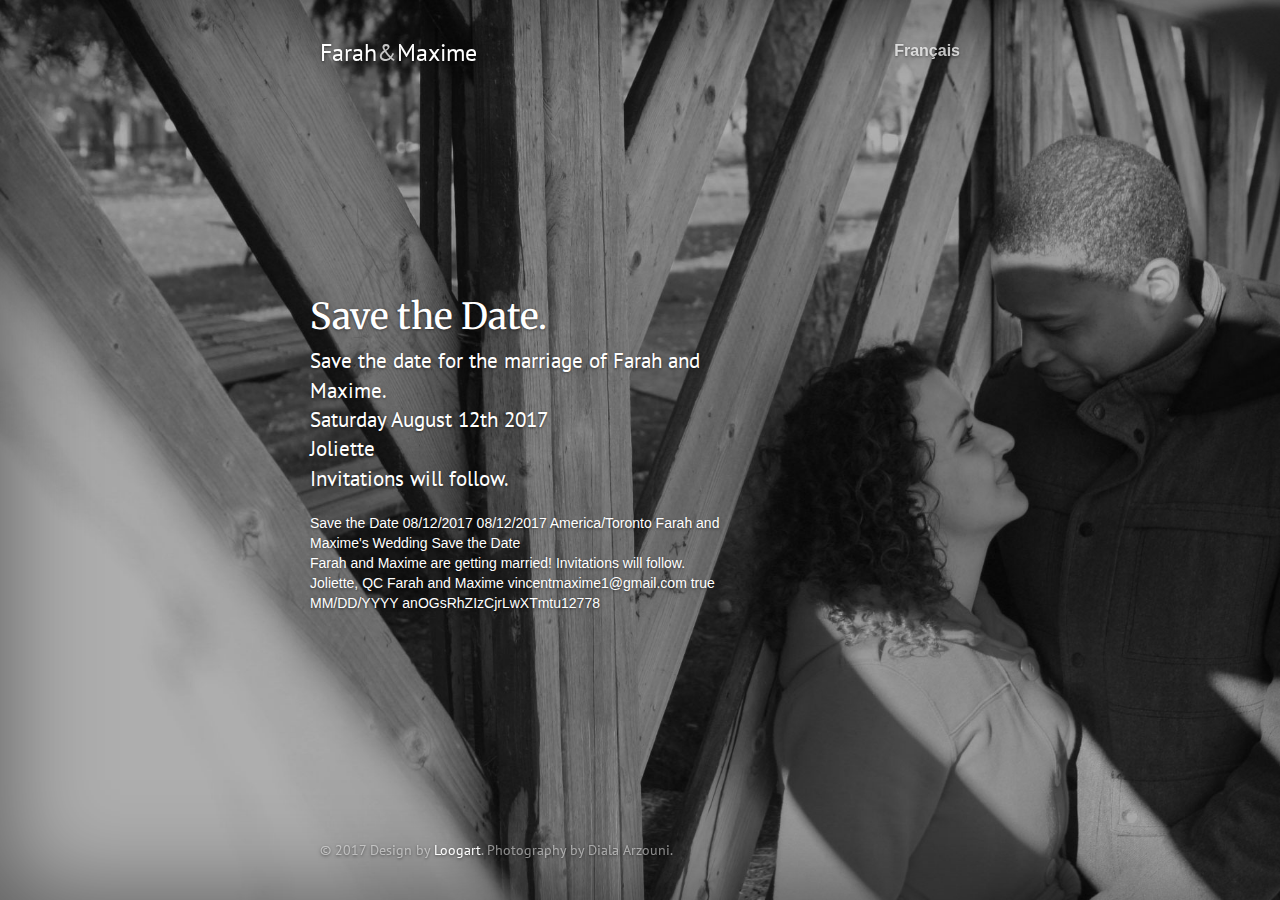
==== index.html @ 4ee81c14 "Uploaded all files to repository" ====
<!DOCTYPE html>
<html lang="en">

<head>
    <meta charset="utf-8">
    <meta http-equiv="X-UA-Compatible" content="IE=edge">
    <meta name="viewport" content="width=device-width, initial-scale=1">
    <!-- The above 3 meta tags *must* come first in the head; any other head content must come *after* these tags -->
    <meta name="description" content="Don Mah development work. Website under development.">
    <meta name="author" content="">
    <link rel="icon" href="../../favicon.ico">

    <title>Farah et Maxime</title>

    <!-- Bootstrap core CSS -->
    <link href="css/bootstrap.min.css" rel="stylesheet">
    <link href="css/cover.css" rel="stylesheet">
    <link href="https://maxcdn.bootstrapcdn.com/font-awesome/4.7.0/css/font-awesome.min.css" rel="stylesheet" integrity="sha384-wvfXpqpZZVQGK6TAh5PVlGOfQNHSoD2xbE+QkPxCAFlNEevoEH3Sl0sibVcOQVnN" crossorigin="anonymous">
    <link href="https://fonts.googleapis.com/css?family=Merriweather|PT+Sans" rel="stylesheet">

    <!-- IE10 viewport hack for Surface/desktop Windows 8 bug -->
    <link href="../../assets/css/ie10-viewport-bug-workaround.css" rel="stylesheet">
    <script src="../../assets/js/ie-emulation-modes-warning.js"></script>

    <!-- AddEvent -->
    <script type="text/javascript" src="https://addevent.com/libs/atc/1.6.1/atc.min.js" async defer></script>

    <!-- HTML5 shim and Respond.js for IE8 support of HTML5 elements and media queries -->
    <!--[if lt IE 9]>
      <script src="https://oss.maxcdn.com/html5shiv/3.7.3/html5shiv.min.js"></script>
      <script src="https://oss.maxcdn.com/respond/1.4.2/respond.min.js"></script>
    <![endif]-->
</head>

<body>

    <div class="site-wrapper img-cover">

        <div class="site-wrapper-inner">

            <div class="cover-container">

                <div class="masthead clearfix">
                    <div class="inner">
                        <h3 class="masthead-brand">Farah<span style="color:#c5c5c5">&amp;</span>Maxime</h3>
                        <nav>
                            <ul class="nav masthead-nav">
                                <li><a href="fr">Français</a></li>
                            </ul>
                        </nav>
                    </div>
                </div>
                <div class="mobile-img">
                    <div class="inner cover">
                        <h1 class="cover-heading">Save the Date.</h1>
                        <p class="lead">Save the date for the marriage of Farah and Maxime.
                            <br>Saturday August 12th 2017
                            <br>Joliette
                            <br>Invitations will follow.</p>
                        <p class="lead">
                            <!--<a href="#!" class="btn btn-lg btn-default">Réservez la date</a>-->
                            <div title="Add to Calendar" class="addeventatc">
                                Save the Date
                                <span class="start">08/12/2017</span>
                                <span class="end">08/12/2017 </span>
                                <span class="timezone">America/Toronto</span>
                                <span class="title">Farah and Maxime's Wedding</span>
                                <span class="description">Save the Date<br>Farah and Maxime are getting married! Invitations will follow.</span>
                                <span class="location">Joliette, QC</span>
                                <span class="organizer">Farah and Maxime</span>
                                <span class="organizer_email">vincentmaxime1@gmail.com</span>
                                <span class="all_day_event">true</span>
                                <span class="date_format">MM/DD/YYYY</span>
                                <span class="client">anOGsRhZIzCjrLwXTmtu12778</span>
                            </div>
                        </p>
                    </div>

                    <div class="mastfoot">
                        <div class="inner">
                            <p>© 2017 Design by <a href="http://loogart.com">Loogart</a>. Photography by Diala Arzouni.</p>
                        </div>
                    </div>
                </div>
            </div>

        </div>

    </div>

    <!-- Bootstrap core JavaScript
    ================================================== -->
    <!-- Placed at the end of the document so the pages load faster -->
    <script src="https://ajax.googleapis.com/ajax/libs/jquery/1.12.4/jquery.min.js"></script>
    <script>
        window.jQuery || document.write('<script src="../../assets/js/vendor/jquery.min.js"><\/script>')
    </script>
    <script src="js/bootstrap.min.js"></script>
    <!-- IE10 viewport hack for Surface/desktop Windows 8 bug -->
    <script src="../../assets/js/ie10-viewport-bug-workaround.js"></script>
</body>

</html>
---- css/cover.css ----
/*
 * Globals
 */


/* Links */

a,
a:focus,
a:hover {
    color: #fff;
}


/* Custom default button */

.btn-default,
.btn-default:hover,
.btn-default:focus {
    color: #333;
    text-shadow: none;
    /* Prevent inheritance from `body` */
    background-color: #fff;
    border: 1px solid #fff;
}


/*
 * Base structure
 */

html,
body {
    height: 100%;
    background-color: #333;
}

body {
    color: #fff;
    text-align: center;
    text-shadow: 0 1px 3px rgba(0, 0, 0, .5);
}


/* Extra markup and styles for table-esque vertical and horizontal centering */

.site-wrapper {
    display: table;
    width: 100%;
    height: 100%;
    /* For at least Firefox */
    min-height: 100%;
    -webkit-box-shadow: inset 0 0 100px rgba(0, 0, 0, .5);
    box-shadow: inset 0 0 100px rgba(0, 0, 0, .5);
}

.site-wrapper-inner {
    display: table-cell;
    vertical-align: top;
}

.cover-container {
    margin-right: auto;
    margin-left: auto;
}


/* Padding for spacing */

.inner {
    padding: 30px;
}


/*
 * Header
 */

.masthead-brand {
    margin-top: 10px;
    margin-bottom: 10px;
}

.masthead-nav > li {
    display: inline-block;
}

.masthead-nav > li + li {
    margin-left: 20px;
}

.masthead-nav > li > a {
    padding-right: 0;
    padding-left: 0;
    font-size: 16px;
    font-weight: bold;
    color: #fff;
    /* IE8 proofing */
    color: rgba(255, 255, 255, .75);
    border-bottom: 2px solid transparent;
}

.masthead-nav > li > a:hover,
.masthead-nav > li > a:focus {
    background-color: transparent;
    border-bottom-color: #a9a9a9;
    border-bottom-color: rgba(255, 255, 255, .25);
}

.masthead-nav > .active > a,
.masthead-nav > .active > a:hover,
.masthead-nav > .active > a:focus {
    color: #fff;
    border-bottom-color: #fff;
}

@media (min-width: 768px) {
    .masthead-brand {
        float: left;
    }
    .masthead-nav {
        float: right;
    }
}


/*
 * Cover
 */

.cover {
    padding: 0 20px;
}

.cover .btn-lg {
    padding: 10px 20px;
    font-weight: bold;
}


/*
 * Footer
 */

.mastfoot {
    color: #999;
    /* IE8 proofing */
    color: rgba(255, 255, 255, .5);
}


/*
 * Affix and center
 */

@media (min-width: 768px) {
    /* Pull out the header and footer */
    .masthead {
        position: fixed;
        top: 0;
    }
    .mastfoot {
        position: fixed;
        bottom: 0;
    }
    /* Start the vertical centering */
    .site-wrapper-inner {
        vertical-align: middle;
    }
    /* Handle the widths */
    .masthead,
    .mastfoot,
    .cover-container {
        width: 100%;
        /* Must be percentage or pixels for horizontal alignment */
    }
}

@media (min-width: 992px) {
    .masthead,
    .mastfoot,
    .cover-container {
        width: 700px;
    }
}


/* custom css by loogart */

.img-cover {
    background-image: url('../img/farah-et-max_bw.jpg');
    background-repeat: no-repeat;
    background-size: cover;
}

.mobile-img {
    text-align: left;
    max-width: 450px;
}

@media (max-width:767px) {
    .img-cover {
        background-image: url('../img/farah-et-max_bw.jpg');
        background-repeat: no-repeat;
        background-size: cover;
        background-position: 90% -10%;
    }
    .mobile-img {
        padding-top: 60%;
        text-align: right;
    }
}

h1 {
    font-family: 'Merriweather', serif;
}

p,
h3 {
    font-family: 'PT Sans', sans-serif;
}
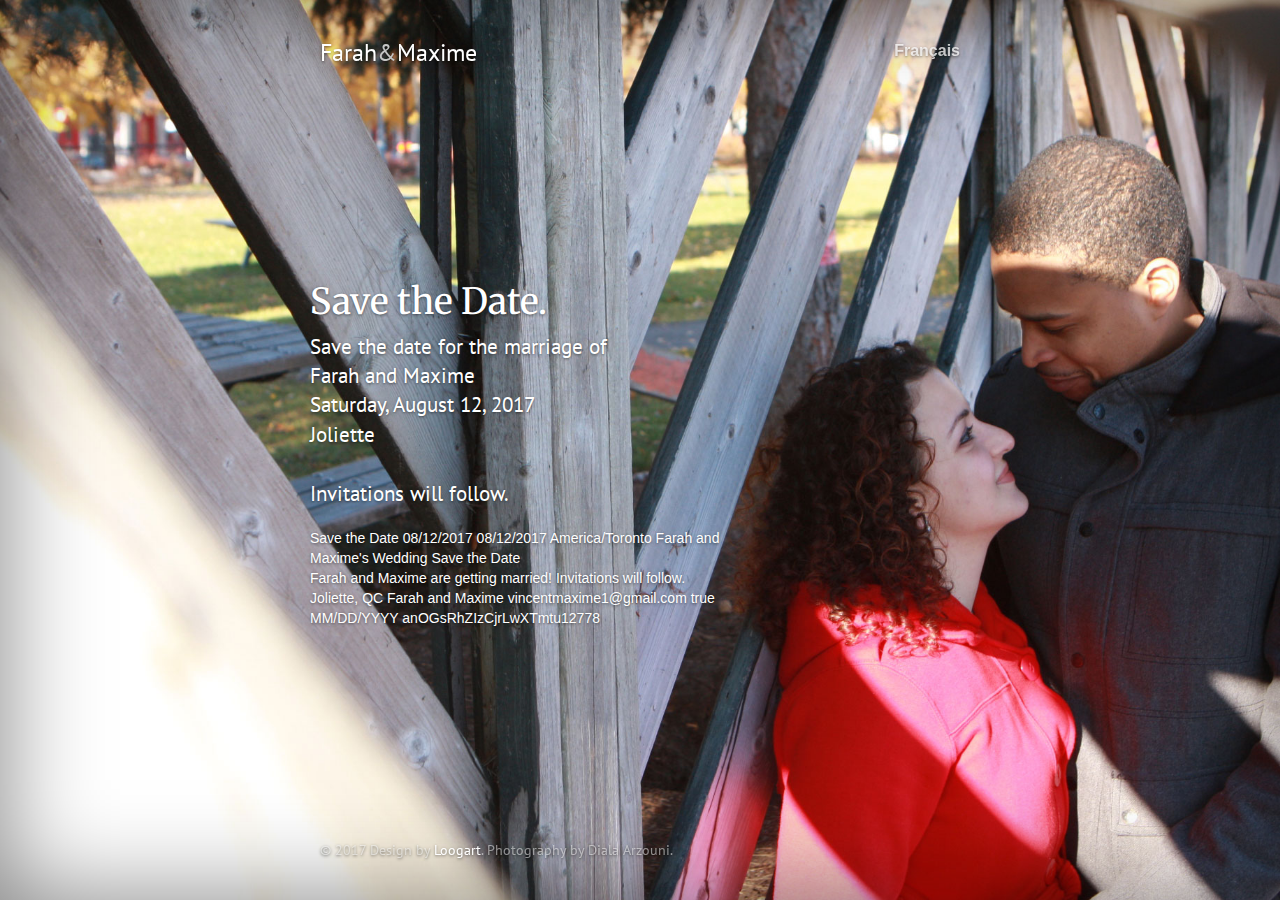
==== commit 2a3a4eb8: "updates requested by maxime jan 11, 2017 - image color, minor content updates" ====
--- a/index.html
+++ b/index.html
@@ -53,9 +53,10 @@
                 <div class="mobile-img">
                     <div class="inner cover">
                         <h1 class="cover-heading">Save the Date.</h1>
-                        <p class="lead">Save the date for the marriage of Farah and Maxime.
-                            <br>Saturday August 12th 2017
-                            <br>Joliette
+                        <p class="lead">Save the date for the marriage of
+                            <br>Farah and Maxime
+                            <br>Saturday, August 12, 2017
+                            <br>Joliette<br>
                             <br>Invitations will follow.</p>
                         <p class="lead">
                             <!--<a href="#!" class="btn btn-lg btn-default">Réservez la date</a>-->
--- a/css/cover.css
+++ b/css/cover.css
@@ -188,7 +188,7 @@
 /* custom css by loogart */
 
 .img-cover {
-    background-image: url('../img/farah-et-max_bw.jpg');
+    background-image: url('../img/farah-et-max.jpg');
     background-repeat: no-repeat;
     background-size: cover;
 }
@@ -200,7 +200,7 @@
 
 @media (max-width:767px) {
     .img-cover {
-        background-image: url('../img/farah-et-max_bw.jpg');
+        background-image: url('../img/farah-et-max.jpg');
         background-repeat: no-repeat;
         background-size: cover;
         background-position: 90% -10%;
